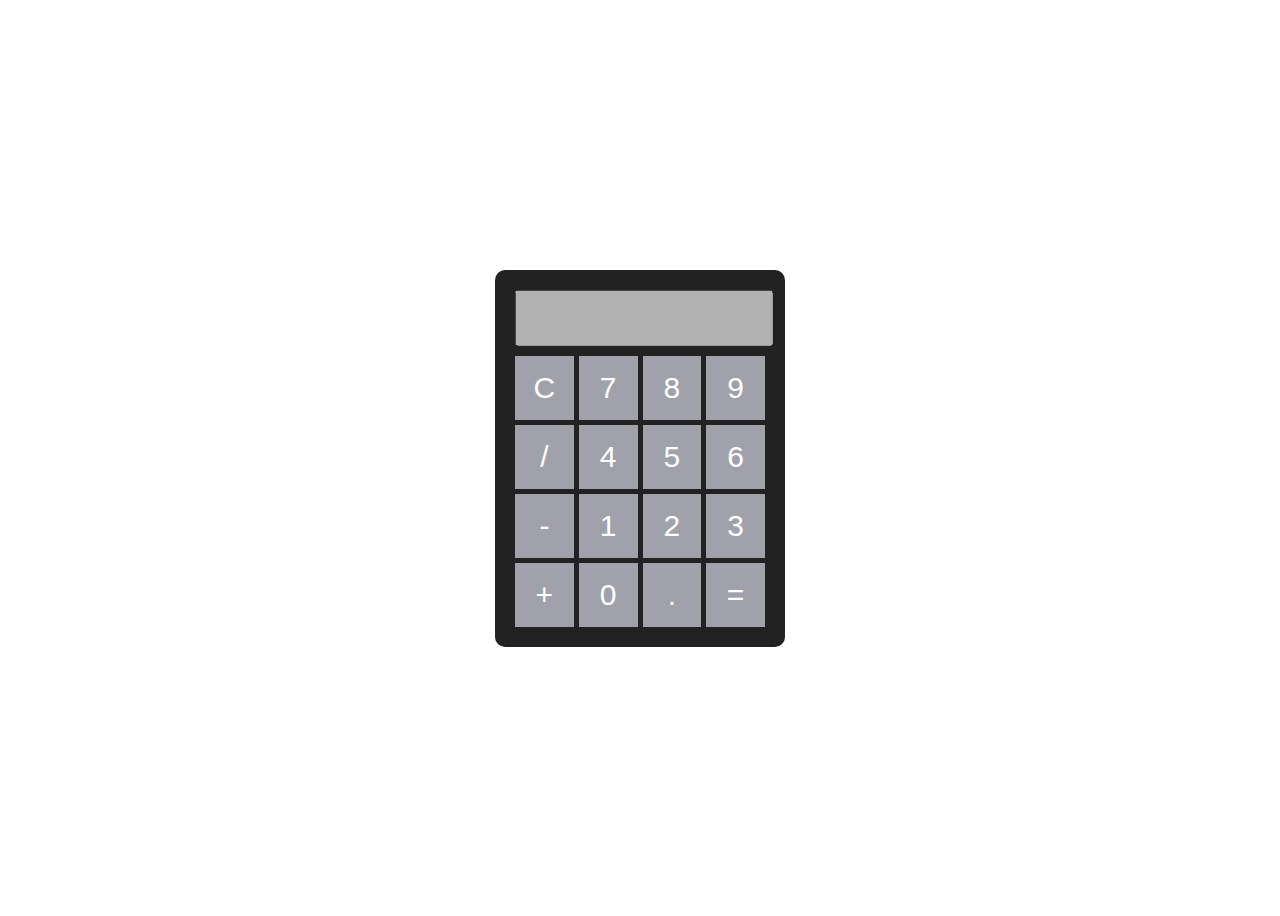
==== index.html @ 4c40bfc9 "Update and rename index3.html to index.html" ====
<!DOCTYPE html>
<html lang="en">
<head>
    <meta charset="UTF-8">
    <meta name="viewport" content="width=device-width, initial-scale=1.0">
    <title>Calculator by-Chandra</title>
    <link rel="stylesheet" href="index1.css">
</head>
<body>
    <div class="calculator">
        <input type="text" id="display" disabled>
        <div class="buttons">
            <button onclick="clearDisplay()">C</button>
            <button onclick="appendToDisplay('7')">7</button>
            <button onclick="appendToDisplay('8')">8</button>
            <button onclick="appendToDisplay('9')">9</button>

            <button onclick="appendToDisplay('/')">/</button>
            <button onclick="appendToDisplay('4')">4</button>
            <button onclick="appendToDisplay('5')">5</button>
            <button onclick="appendToDisplay('6')">6</button>

            <button onclick="appendToDisplay('-')">-</button>
            <button onclick="appendToDisplay('1')">1</button>
            <button onclick="appendToDisplay('2')">2</button>
            <button onclick="appendToDisplay('3')">3</button>

            <button onclick="appendToDisplay('+')">+</button>
            <button onclick="appendToDisplay('0')">0</button>
            <button onclick="appendToDisplay('.')">.</button>
            <button onclick="calculateResult()">=</button>
            
        </div>
    </div>
    <script src="index3.js"></script>
</body>
</html>
---- index1.css ----
body {
    display: flex;
    justify-content: center;
    align-items: center;
    height: 100vh;
    background-color: #fff;
}

.calculator {
    background-color: #222;
    padding: 20px;
    border-radius: 10px;
    text-align: center;
    width: 250px;
}

#display {
    width: 100%;
    height: 50px;
    font-size: 30px;
    text-align: right;
    margin-bottom: 10px;
}

.buttons {
    display: grid;
    grid-template-columns: repeat(4,1fr);
    gap: 5px;
}

button {
    padding: 15px;
    font-size: 30px;
    border: none;
    background-color: #a0a1ab;
    color: white;
    cursor: pointer;
}

button:hover {
    background-color: #777;
}
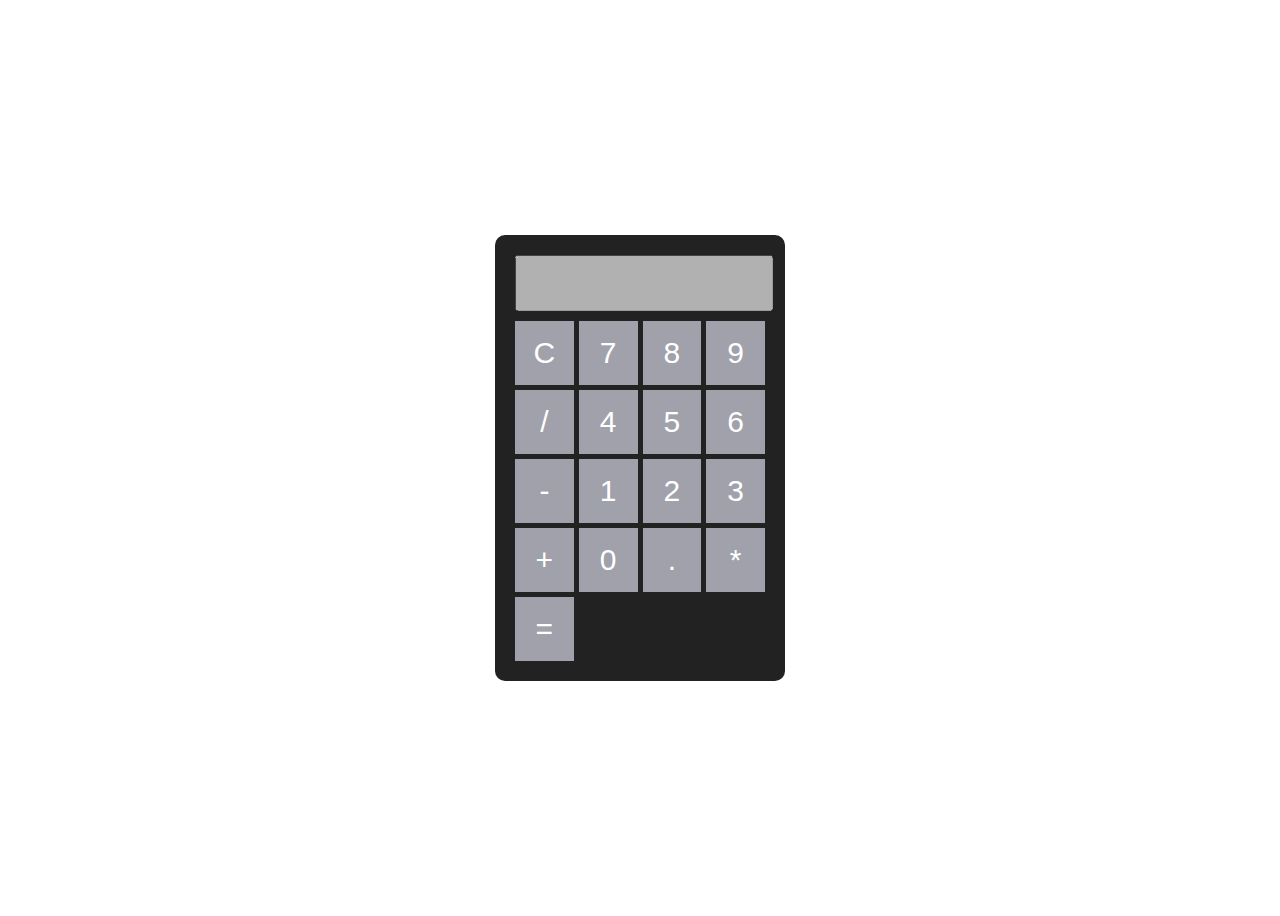
==== commit 643b30b6: "Update index.html" ====
--- a/index.html
+++ b/index.html
@@ -4,7 +4,7 @@
     <meta charset="UTF-8">
     <meta name="viewport" content="width=device-width, initial-scale=1.0">
     <title>Calculator by-Chandra</title>
-    <link rel="stylesheet" href="index1.css">
+    <link rel="stylesheet" href="index.css">
 </head>
 <body>
     <div class="calculator">
@@ -28,10 +28,11 @@
             <button onclick="appendToDisplay('+')">+</button>
             <button onclick="appendToDisplay('0')">0</button>
             <button onclick="appendToDisplay('.')">.</button>
+            <button onclick="appendToDisplay('*')">*</button>
             <button onclick="calculateResult()">=</button>
             
         </div>
     </div>
-    <script src="index3.js"></script>
+    <script src="index.js"></script>
 </body>
 </html>
--- a/index.css
+++ b/index.css
@@ -0,0 +1,42 @@
+body {
+    display: flex;
+    justify-content: center;
+    align-items: center;
+    height: 100vh;
+    background-color: #fff;
+}
+
+.calculator {
+    background-color: #222;
+    padding: 20px;
+    border-radius: 10px;
+    text-align: center;
+    width: 250px;
+}
+
+#display {
+    width: 100%;
+    height: 50px;
+    font-size: 30px;
+    text-align: right;
+    margin-bottom: 10px;
+}
+
+.buttons {
+    display: grid;
+    grid-template-columns: repeat(4,1fr);
+    gap: 5px;
+}
+
+button {
+    padding: 15px;
+    font-size: 30px;
+    border: none;
+    background-color: #a0a1ab;
+    color: white;
+    cursor: pointer;
+}
+
+button:hover {
+    background-color: #777;
+}
